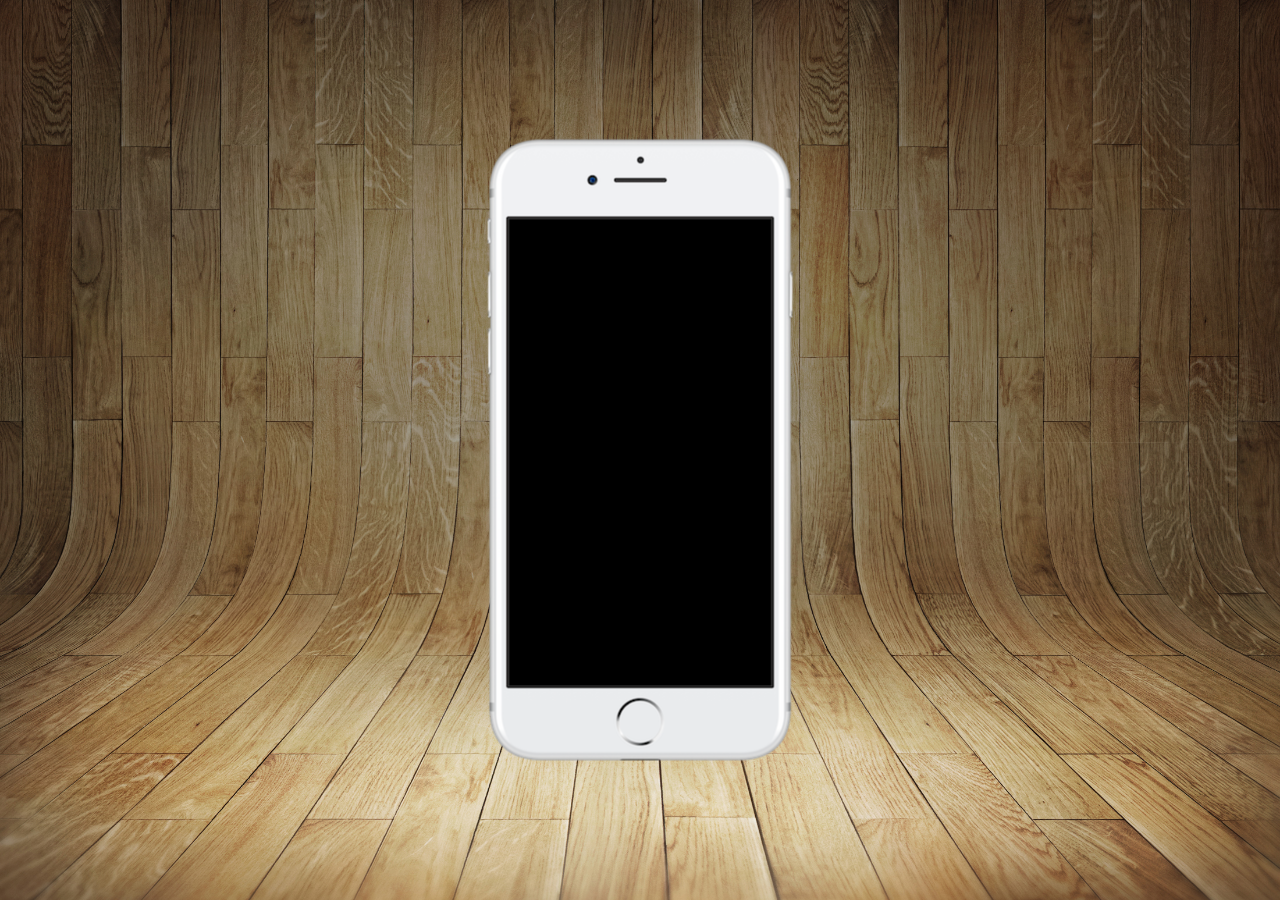
==== index.html @ 8cba7f4a "projeto" ====
<!DOCTYPE html>
<html lang="pt-br">
<head>
    <meta charset="UTF-8">
    <meta name="viewport" content="width=device-width, initial-scale=1.0">
    <title>Projeto Redes Sociais</title>
    <link rel="shortcut icon" href="/imagens/favicon.ico" type="image/x-icon">
    <link rel="stylesheet" href="estilos/styles.css">
</head>
<body>
    <main>
        <section id="telefone"></section>
        <section id="redes-sociais"></section>
    </main>
</body>
</html>
---- estilos/styles.css ----
@charset "UTF-8";

* {
    margin: 0;
    font-family: Arial, Helvetica, sans-serif;
}

html, body {
    height: 100vh;
    width: 100vw;
    background-color: black;
}

body {
    background: url("../imagens/fundo-madeira.jpg") no-repeat top center;
    background-size: cover;
    background-attachment: fixed;
}

main {
    height: 100vh;
    position: relative;
}

section#telefone {
    width: 311px;
    height: 627px;
    background: url("../imagens/frame-iphone.png") no-repeat;
    position: absolute;
    top: 50%;
    left: 50%;
    transform: translate(-50%, -50%);
}
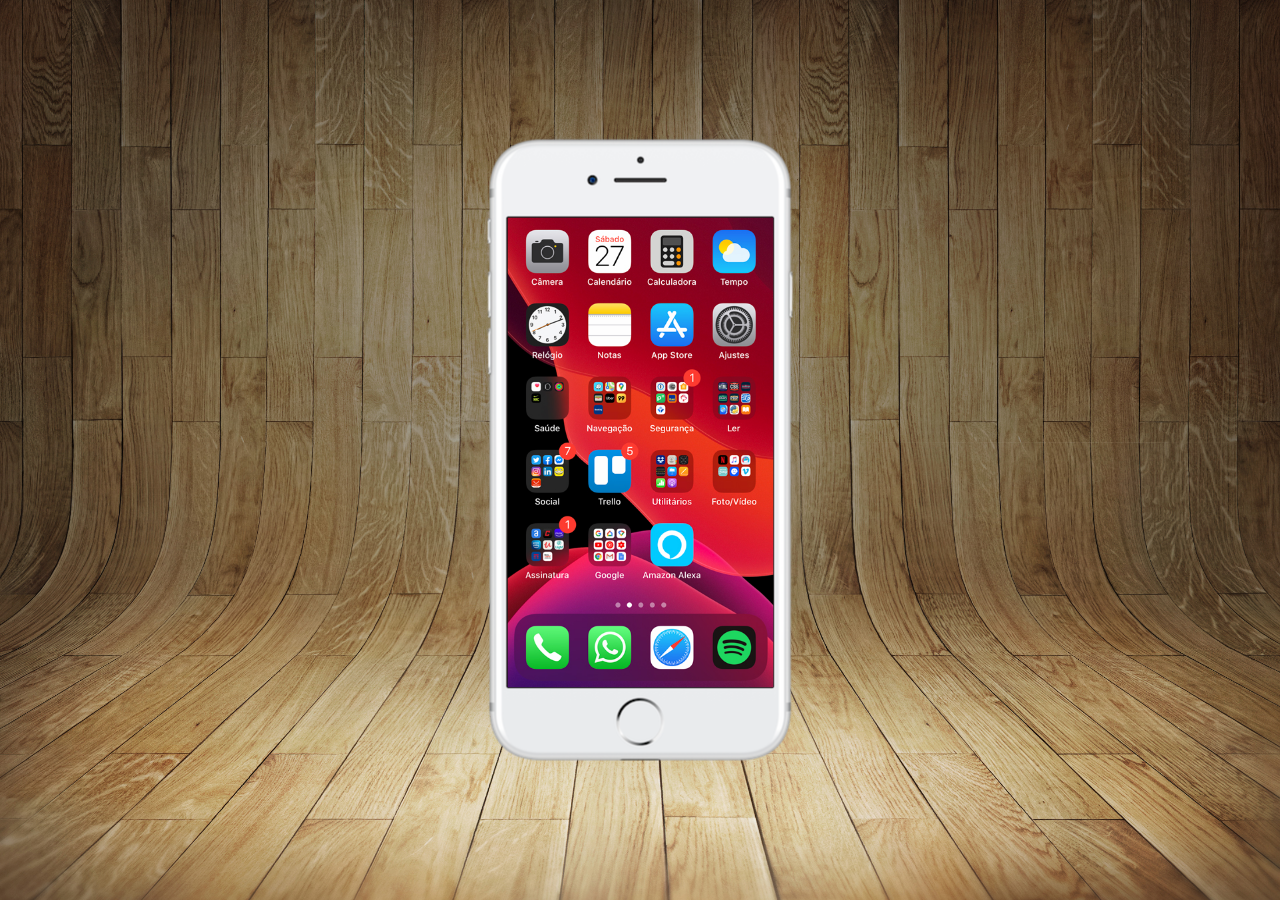
==== commit e431933e: "tela home" ====
--- a/index.html
+++ b/index.html
@@ -9,7 +9,9 @@
 </head>
 <body>
     <main>
-        <section id="telefone"></section>
+        <section id="telefone">
+            <iframe src="home.html" name="tela" id="tela" frameborder="0"></iframe>
+        </section>
         <section id="redes-sociais"></section>
     </main>
 </body>
--- a/estilos/styles.css
+++ b/estilos/styles.css
@@ -1,13 +1,13 @@
 @charset "UTF-8";
 
 * {
+    font-family: Arial, Helvetica, sans-serif;
     margin: 0;
-    font-family: Arial, Helvetica, sans-serif;
 }
 
 html, body {
+    width: 100vw;
     height: 100vh;
-    width: 100vw;
     background-color: black;
 }
 
@@ -29,5 +29,14 @@
     position: absolute;
     top: 50%;
     left: 50%;
-    transform: translate(-50%, -50%);
+    transform: translate(-50%, -50%); 
+}
+
+iframe#tela {
+    position: relative;
+    top: 81px;
+    left: 23px;
+    width: 266px;
+    height: 470px;
+    
 }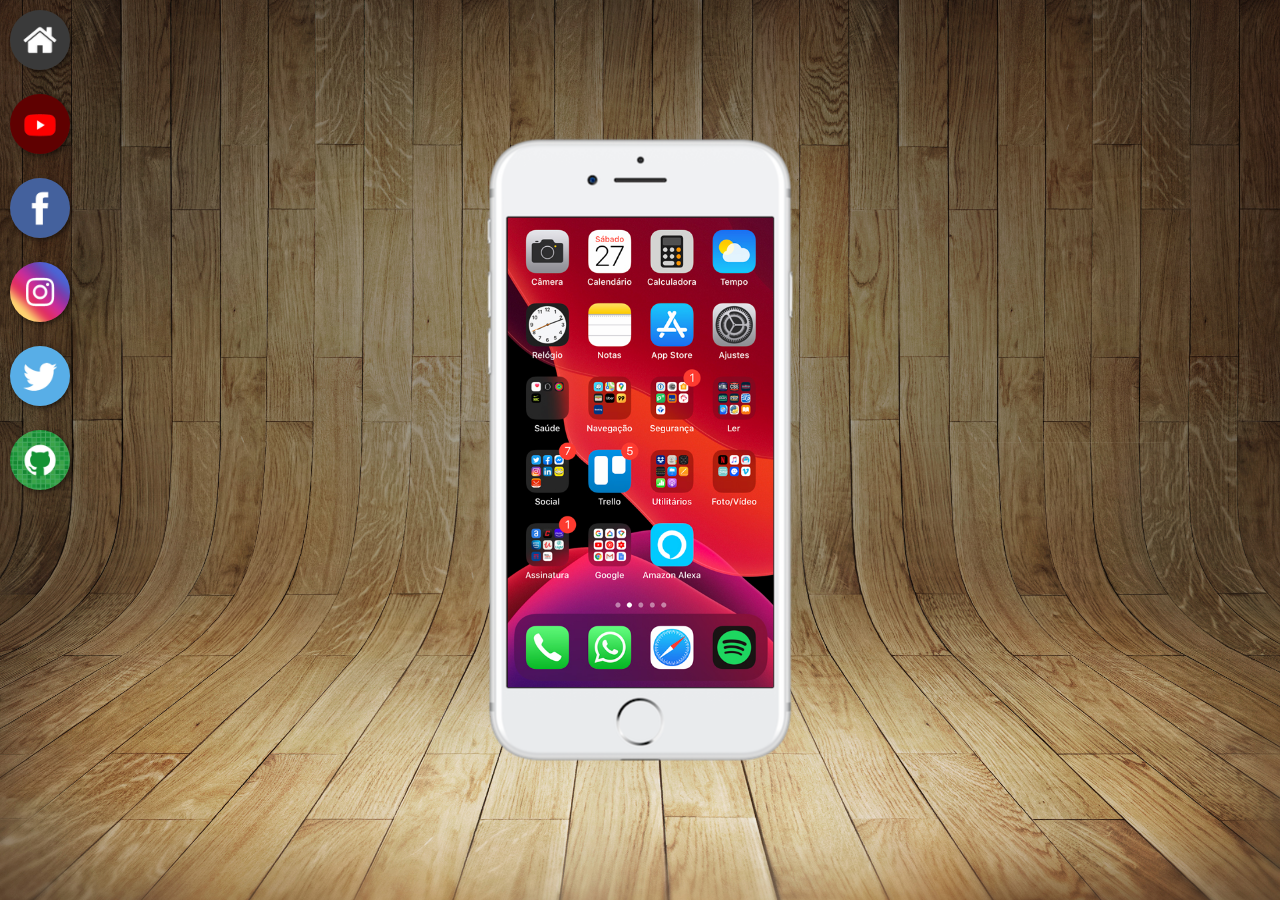
==== commit 30bea27f: "redes sociais" ====
--- a/index.html
+++ b/index.html
@@ -10,9 +10,18 @@
 <body>
     <main>
         <section id="telefone">
-            <iframe src="home.html" name="tela" id="tela" frameborder="0"></iframe>
+            <iframe src="home.html" name="tela" id="tela" frameborder="0">
+                Seu navegador não é compatível com isso.
+            </iframe>
         </section>
-        <section id="redes-sociais"></section>
+        <section id="redes-sociais">
+            <a href="#" target="tela"><img src="imagens/logo-home.jpg" alt="home"><br></a>
+            <a href="https://www.youtube.com/cristhoferb" target="_blank"><img src="imagens/logo-youtube.jpg" alt="youtube"><br></a>
+            <a href="https://www.facebook.com/cristhoferbrum" target="_blank"><img src="imagens/logo-facebook.jpg" alt="facebook"><br></a>
+            <a href="https://www.instagram.com/cristhoferbrum" target="_blank"><img src="imagens/logo-instagram.jpg" alt="instagram"></a>
+            <a href="https://www.x.com/cristhoferbrum" target="_blank"><br><img src="imagens/logo-twitter.jpg" alt="twitter"><br></a>
+            <a href="https://www.github.com/cristhofer" target="tela"><img src="imagens/logo-github.jpg" alt="github"><br></a>
+        </section>
     </main>
 </body>
 </html>--- a/estilos/styles.css
+++ b/estilos/styles.css
@@ -32,6 +32,14 @@
     transform: translate(-50%, -50%); 
 }
 
+section#redes-sociais a img {
+    width: 60px;
+    margin: 10px;
+    border-radius: 50%;
+    box-shadow: 2px 2px 5px rgba(0, 0, 0, 0.500);
+    
+}
+
 iframe#tela {
     position: relative;
     top: 81px;
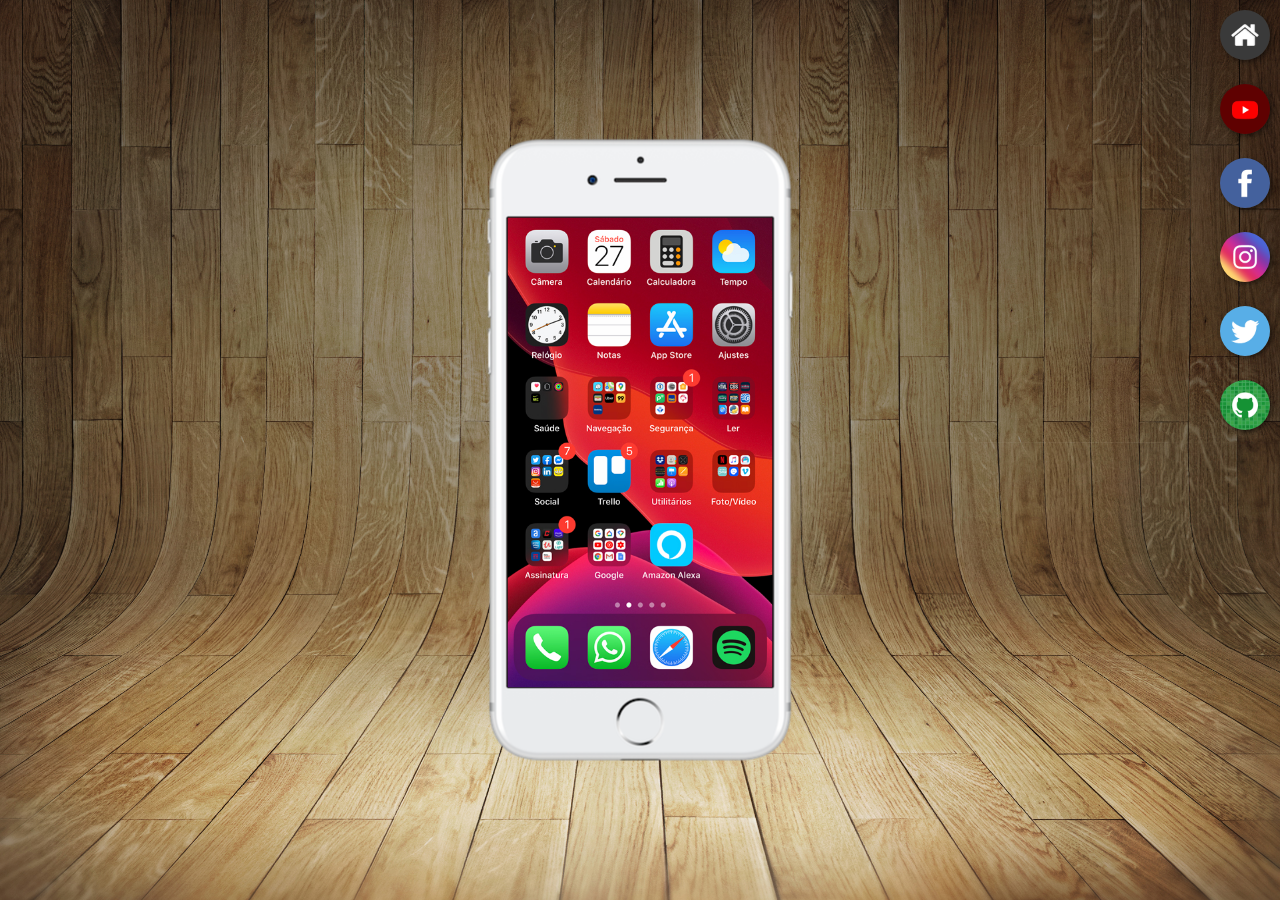
==== commit d85d7c32: "youtube finalizado" ====
--- a/index.html
+++ b/index.html
@@ -15,12 +15,12 @@
             </iframe>
         </section>
         <section id="redes-sociais">
-            <a href="#" target="tela"><img src="imagens/logo-home.jpg" alt="home"><br></a>
-            <a href="https://www.youtube.com/cristhoferb" target="_blank"><img src="imagens/logo-youtube.jpg" alt="youtube"><br></a>
-            <a href="https://www.facebook.com/cristhoferbrum" target="_blank"><img src="imagens/logo-facebook.jpg" alt="facebook"><br></a>
-            <a href="https://www.instagram.com/cristhoferbrum" target="_blank"><img src="imagens/logo-instagram.jpg" alt="instagram"></a>
-            <a href="https://www.x.com/cristhoferbrum" target="_blank"><br><img src="imagens/logo-twitter.jpg" alt="twitter"><br></a>
-            <a href="https://www.github.com/cristhofer" target="tela"><img src="imagens/logo-github.jpg" alt="github"><br></a>
+            <a href="/home.html" target="tela"><img src="imagens/logo-home.jpg" alt="home"></a><br>
+            <a href="youtube.html" target="tela"><img src="imagens/logo-youtube.jpg" alt="youtube"></a><br>
+            <a href="https://www.facebook.com/cristhoferbrum" target="_blank"><img src="imagens/logo-facebook.jpg" alt="facebook"></a><br>
+            <a href="https://www.instagram.com/cristhoferbrum" target="_blank"><img src="imagens/logo-instagram.jpg" alt="instagram"></a><br>
+            <a href="https://www.x.com/cristhoferbrum" target="_blank"><img src="imagens/logo-twitter.jpg" alt="twitter"></a><br>
+            <a href="https://www.github.com/cristhoferb" target="_blank"><img src="imagens/logo-github.jpg" alt="github"></a><br>
         </section>
     </main>
 </body>
--- a/estilos/styles.css
+++ b/estilos/styles.css
@@ -32,19 +32,28 @@
     transform: translate(-50%, -50%); 
 }
 
+section#redes-sociais {
+    text-align: right;
+}
+
 section#redes-sociais a img {
-    width: 60px;
+    width: 50px;
     margin: 10px;
     border-radius: 50%;
     box-shadow: 2px 2px 5px rgba(0, 0, 0, 0.500);
-    
+    box-sizing: border-box;
+}
+
+section#redes-sociais img:hover { 
+    transform: translate(-2px, -2px);
+    box-shadow: 5px 5px 10px rgba(0, 0, 0, 0.699);
+    transition: 0.3s;
 }
 
 iframe#tela {
     position: relative;
     top: 81px;
     left: 23px;
-    width: 266px;
+    width: 265px;
     height: 470px;
-    
 }